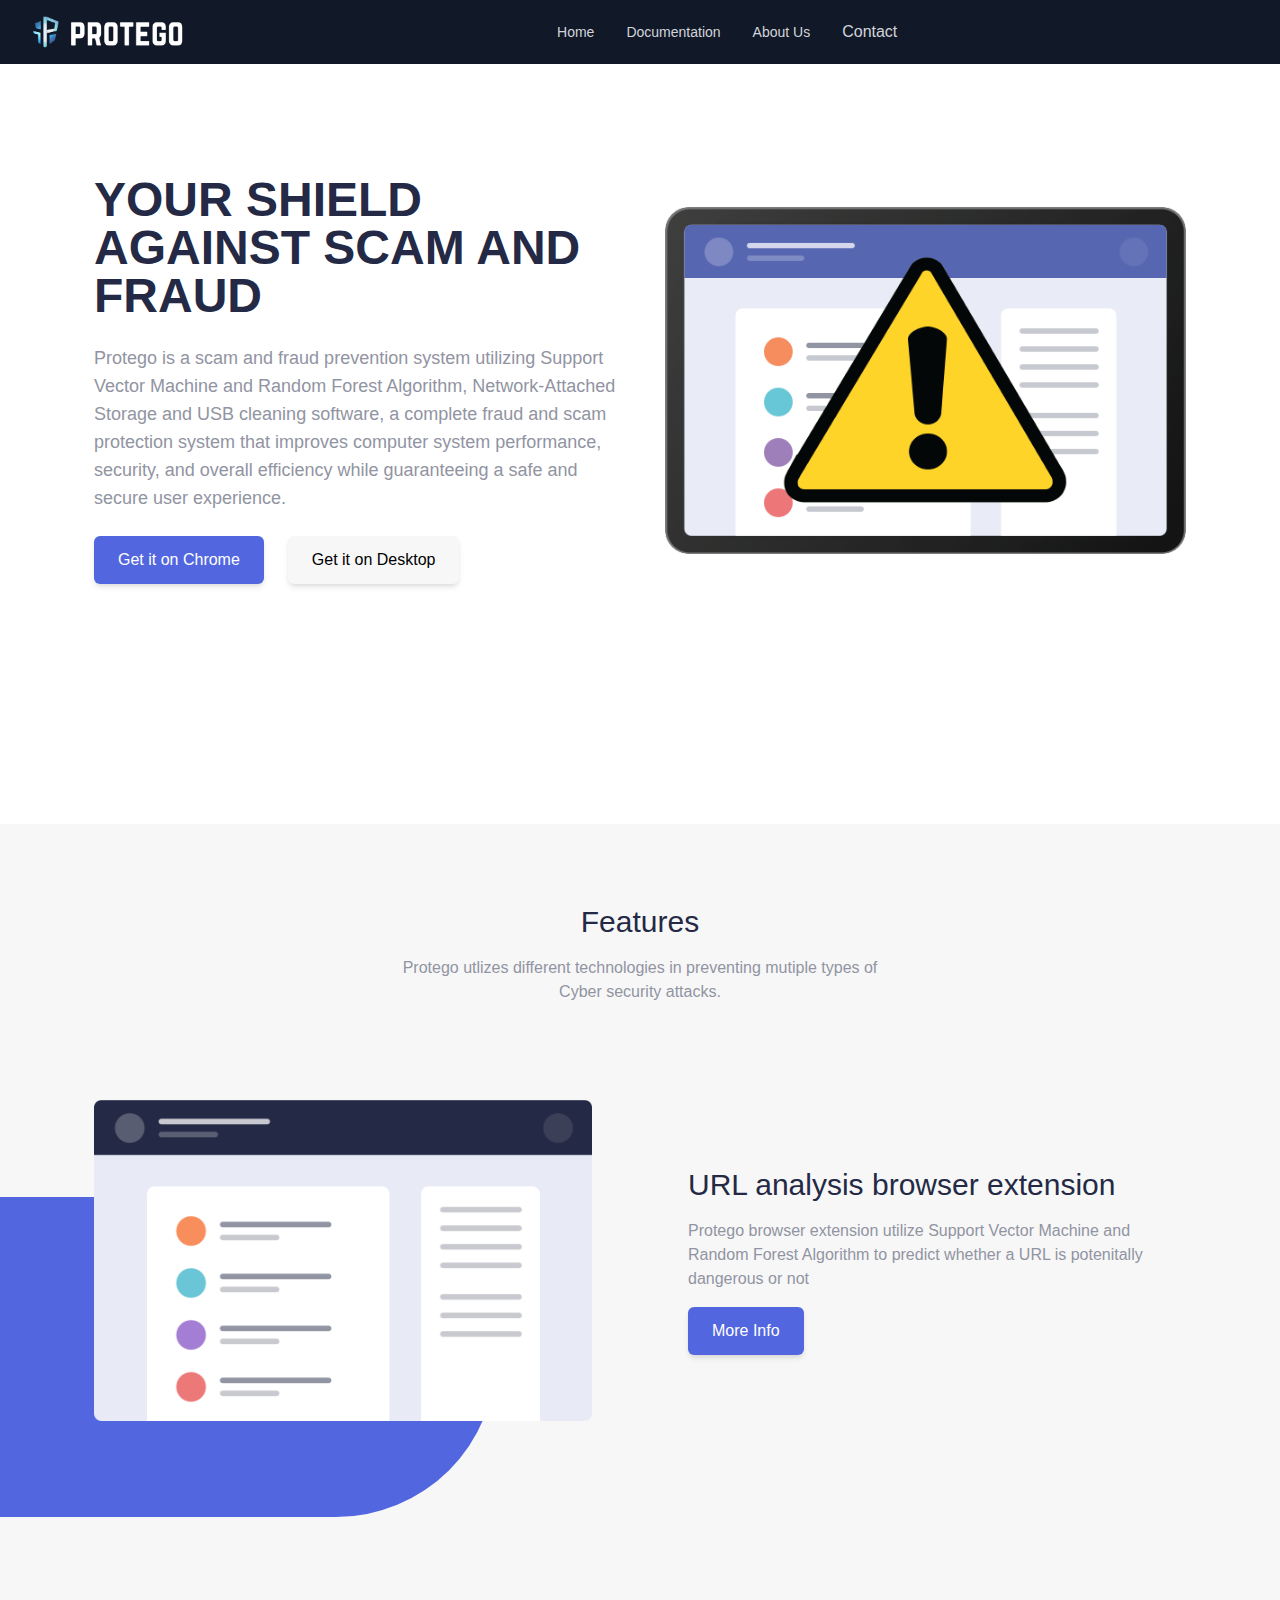
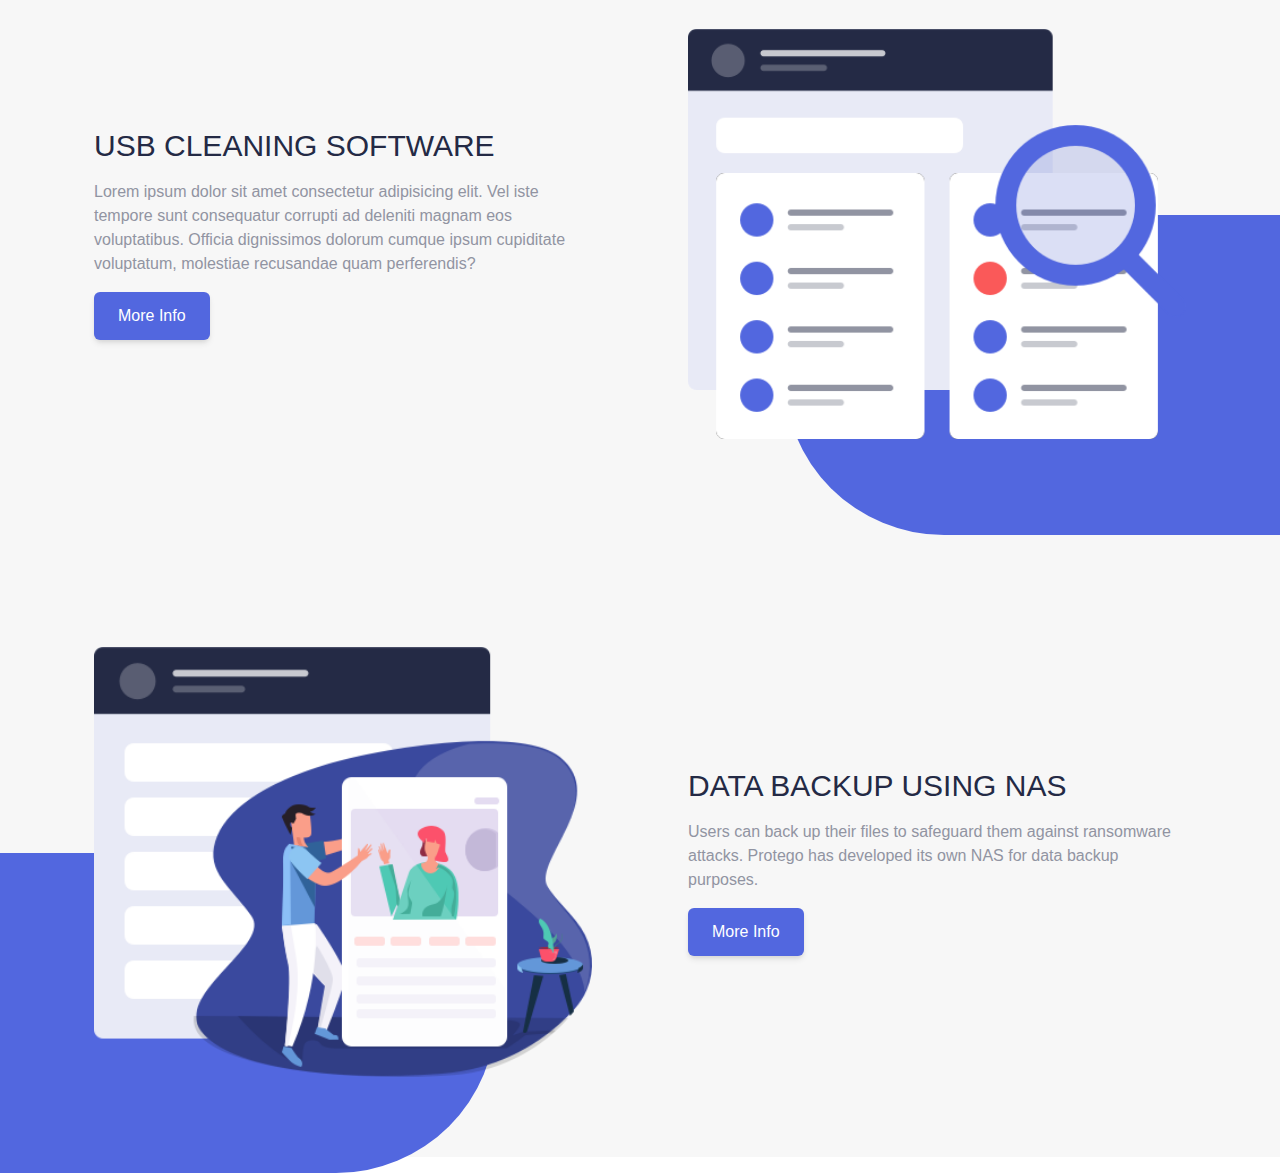
==== index.html @ 66a5a578 "Rename page.html to index.html" ====
<!DOCTYPE html>
<html lang="en">

<head>
    <meta charset="UTF-8" />
    <meta http-equiv="X-UA-Compatible" content="IE=edge" />
    <meta name="viewport" content="width=device-width, initial-scale=1.0" />
    <title>Protego: Your shield against scam and fraud</title>
    <link rel="stylesheet" href="style.css">

</head>

<body class="font-Poppins bg-[#0F172A] overflow-x-hidden">
    <Header class="bg-gray-900 p-3">
        <div class="flex justify-between items-center">
            <div class="flex-shrink-0">
                <img class="h-8 ml-4" src="./imgs/logo-protego.png" alt="Logo">
            </div>

            <div class="block lg:hidden">
                <button id="menu-toggle" class="text-gray-300 focus:outline-none">
                    <svg class="h-6 w-6 fill-current" viewBox="0 0 24 24">
                        <path v-if="!isOpen" fill-rule="evenodd" clip-rule="evenodd"
                            d="M3 6h18v2H3V6zm0 5h18v2H3v-2zm0 5h18v2H3v-2z" />
                        <path v-else fill-rule="evenodd" clip-rule="evenodd"
                            d="M3 4.5h18v2H3v-2zm0 7h18v2H3v-2zm0 7h18v2H3v-2z" />
                    </svg>
                </button>
            </div>

            <div class="lg:flex lg:flex-grow lg:justify-center lg:items-center hidden">
                <a href="./page.html" class="text-gray-300 hover:bg-gray-700 px-4 py-2 rounded-md text-sm font-medium">Home</a>
                <a href="#"
                    class="text-gray-300 hover:bg-gray-700 px-4 py-2 rounded-md text-sm font-medium">Documentation</a>
                <a href="./about.html" class="text-gray-300 hover:bg-gray-700 px-4 py-2 rounded-md text-sm font-medium">About
                    Us</a>
                <a href="./contact.html"
                    class="text-gray-300 hover:bg-gray-700 block px-4 py-2 rounded-md text-base font-medium">Contact</a>
            </div>
        </div>
        <div class="hidden lg:hidden" id="mobile-menu">
            <div class="px-2 pt-2 pb-3 space-y-1">
                <a href="./page.html"
                    class="text-gray-300 hover:bg-gray-700 block px-3 py-2 rounded-md text-base font-medium">Home</a>
                <a href="#"
                    class="text-gray-300 hover:bg-gray-700 block px-3 py-2 rounded-md text-base font-medium">Documentation</a>
                <a href="./about.html"
                    class="text-gray-300 hover:bg-gray-700 block px-3 py-2 rounded-md text-base font-medium">About
                    Us</a>
                <a href="./contact.html"
                    class="text-gray-300 hover:bg-gray-700 block px-3 py-2 rounded-md text-base font-medium">Contact</a>
            </div>
        </div>
    </Header>

   
    <section class="relative">
        <div class="container flex flex-col-reverse lg:flex-row items-center gap-12 mt-14 lg:mt-28">

            <div class="flex flex-1 flex-col items-center lg:items-start">
                <h2
                    class="text-bookmark-blue text-3xl md:text-4 lg:text-5xl text-center lg:text-left mb-6 uppercase font-Poppins font-bold">
                    Your shield against scam and fraud
                </h2>
                <p class="text-bookmark-grey text-lg text-center lg:text-left mb-6 ">
                    Protego is a scam and fraud prevention system utilizing Support Vector Machine and Random Forest
                    Algorithm, Network-Attached Storage and USB cleaning software, a complete fraud and scam protection
                    system that improves computer system performance, security, and overall efficiency while
                    guaranteeing a safe and secure user experience.
                </p>
                <div class="flex justify-center flex-wrap gap-6">
                    <a href="Protego-webextension.zip" download class="btn btn-purple hover:bg-bookmark-white hover:text-black">
                        Get it on Chrome
                    </a>
                    
                    <button type="button" class="btn btn-white hover:bg-bookmark-purple hover:text-white">
                        Get it on Desktop
                    </button>
                </div>
            </div>
            <div class="flex justify-center flex-1 mb-10 md:mb-16 lg:mb-0 z-10">
                <img class="w-5/6 h-5/6 sm:w-3/4 sm:h-3/4 md:w-full md:h-full" src="./imgs/hero-bg.png" alt="" />
            </div>
        </div>

    </section>

    <section class="bg-bookmark-white py-20 mt-20 lg:mt-60">
        <div class="sm:w-3/4 lg:w-5/12 mx-auto px-2">
            <h1 class="text-3xl text-center text-bookmark-blue">Features</h1>
            <p class="text-center text-bookmark-grey mt-4">
                Protego utlizes different technologies in preventing mutiple types of Cyber security attacks.
            </p>
        </div>
        <div class="relative mt-20 lg:mt-24">
            <div class="container flex flex-col lg:flex-row items-center justify-center gap-x-24">
                <div class="flex flex-1 justify-center z-10 mb-10 lg:mb-0">
                    <img class="w-5/6 h-5/6 sm:w-3/4 sm:h-3/4 md:w-full md:h-full"
                        src="./imgs/illustration-features-tab-1.png" alt="" />
                </div>
                <div class="flex flex-1 flex-col items-cen uppercaseter lg:items-start">
                    <h1 class="text-3xl text-bookmark-blue">URL analysis browser extension</h1>
                    <p class="text-bookmark-grey my-4 text-center lg:text-left sm:w-3/4 lg:w-full">
                        Protego browser extension utilize Support Vector Machine and Random Forest Algorithm to predict
                        whether a URL is potenitally dangerous or not
                    </p>
                    <button type="button" class="btn btn-purple hover:bg-bookmark-white hover:text-black">More
                        Info</button>
                </div>
            </div>
            <div class="
            hidden
            lg:block
            overflow-hidden
            bg-bookmark-purple
            rounded-r-full
            absolute
            h-80
            w-2/4
            -bottom-24
            -left-36
          "></div>
        </div>
        <div class="relative mt-20 lg:mt-52">
            <div class="container flex flex-col lg:flex-row-reverse items-center justify-center gap-x-24">
                <div class="flex flex-1 justify-center z-10 mb-10 lg:mb-0">
                    <img class="w-5/6 h-5/6 sm:w-3/4 sm:h-3/4 md:w-full md:h-full"
                        src="./imgs/illustration-features-tab-2.png" alt="" />
                </div>
                <div class="flex flex-1 flex-col items-center lg:items-start">
                    <h1 class="text-3xl text-bookmark-blue uppercase">USB cleaning software</h1>
                    <p class="text-bookmark-grey my-4 text-center lg:text-left sm:w-3/4 lg:w-full">
                        Lorem ipsum dolor sit amet consectetur adipisicing elit. Vel iste tempore sunt consequatur
                        corrupti ad deleniti magnam eos voluptatibus. Officia dignissimos dolorum cumque ipsum
                        cupiditate voluptatum, molestiae recusandae quam perferendis?
                    </p>
                    <button type="button" class="btn btn-purple hover:bg-bookmark-white hover:text-black">More
                        Info</button>
                </div>
            </div>
            <div class="
            hidden
            lg:block
            overflow-hidden
            bg-bookmark-purple
            rounded-l-full
            absolute
            h-80
            w-2/4
            -bottom-24
            -right-36
          "></div>
        </div>
        
        <div class="relative mt-20 lg:mt-52">
            <div class="container flex flex-col lg:flex-row items-center justify-center gap-x-24">
                <div class="flex flex-1 justify-center z-10 mb-10 lg:mb-0">
                    <img class="w-5/6 h-5/6 sm:w-3/4 sm:h-3/4 md:w-full md:h-full"
                        src="./imgs/illustration-features-tab-3.png" alt="" />
                </div>

                <div class="flex flex-1 flex-col items-center lg:items-start">
                    <h1 class="text-3xl text-bookmark-blue uppercase">data backup using NAS</h1>
                    <p class="text-bookmark-grey my-4 text-center lg:text-left sm:w-3/4 lg:w-full">
                        Users can back up their files to safeguard them against ransomware attacks. Protego has developed its own NAS for data backup purposes.
                    </p>
                    <button type="button" class="btn btn-purple hover:bg-bookmark-white hover:text-black">More
                        Info</button>
                </div>
            </div>
            <div class="
            hidden
            lg:block
            overflow-hidden
            bg-bookmark-purple
            rounded-r-full
            absolute
            h-80
            w-2/4
            -bottom-24
            -left-36
          "></div>
        </div>
    </section>

    <script>
        document.getElementById('menu-toggle').addEventListener('click', function () {
            document.getElementById('mobile-menu').classList.toggle('hidden');
        });
    </script>
</body>

</html>
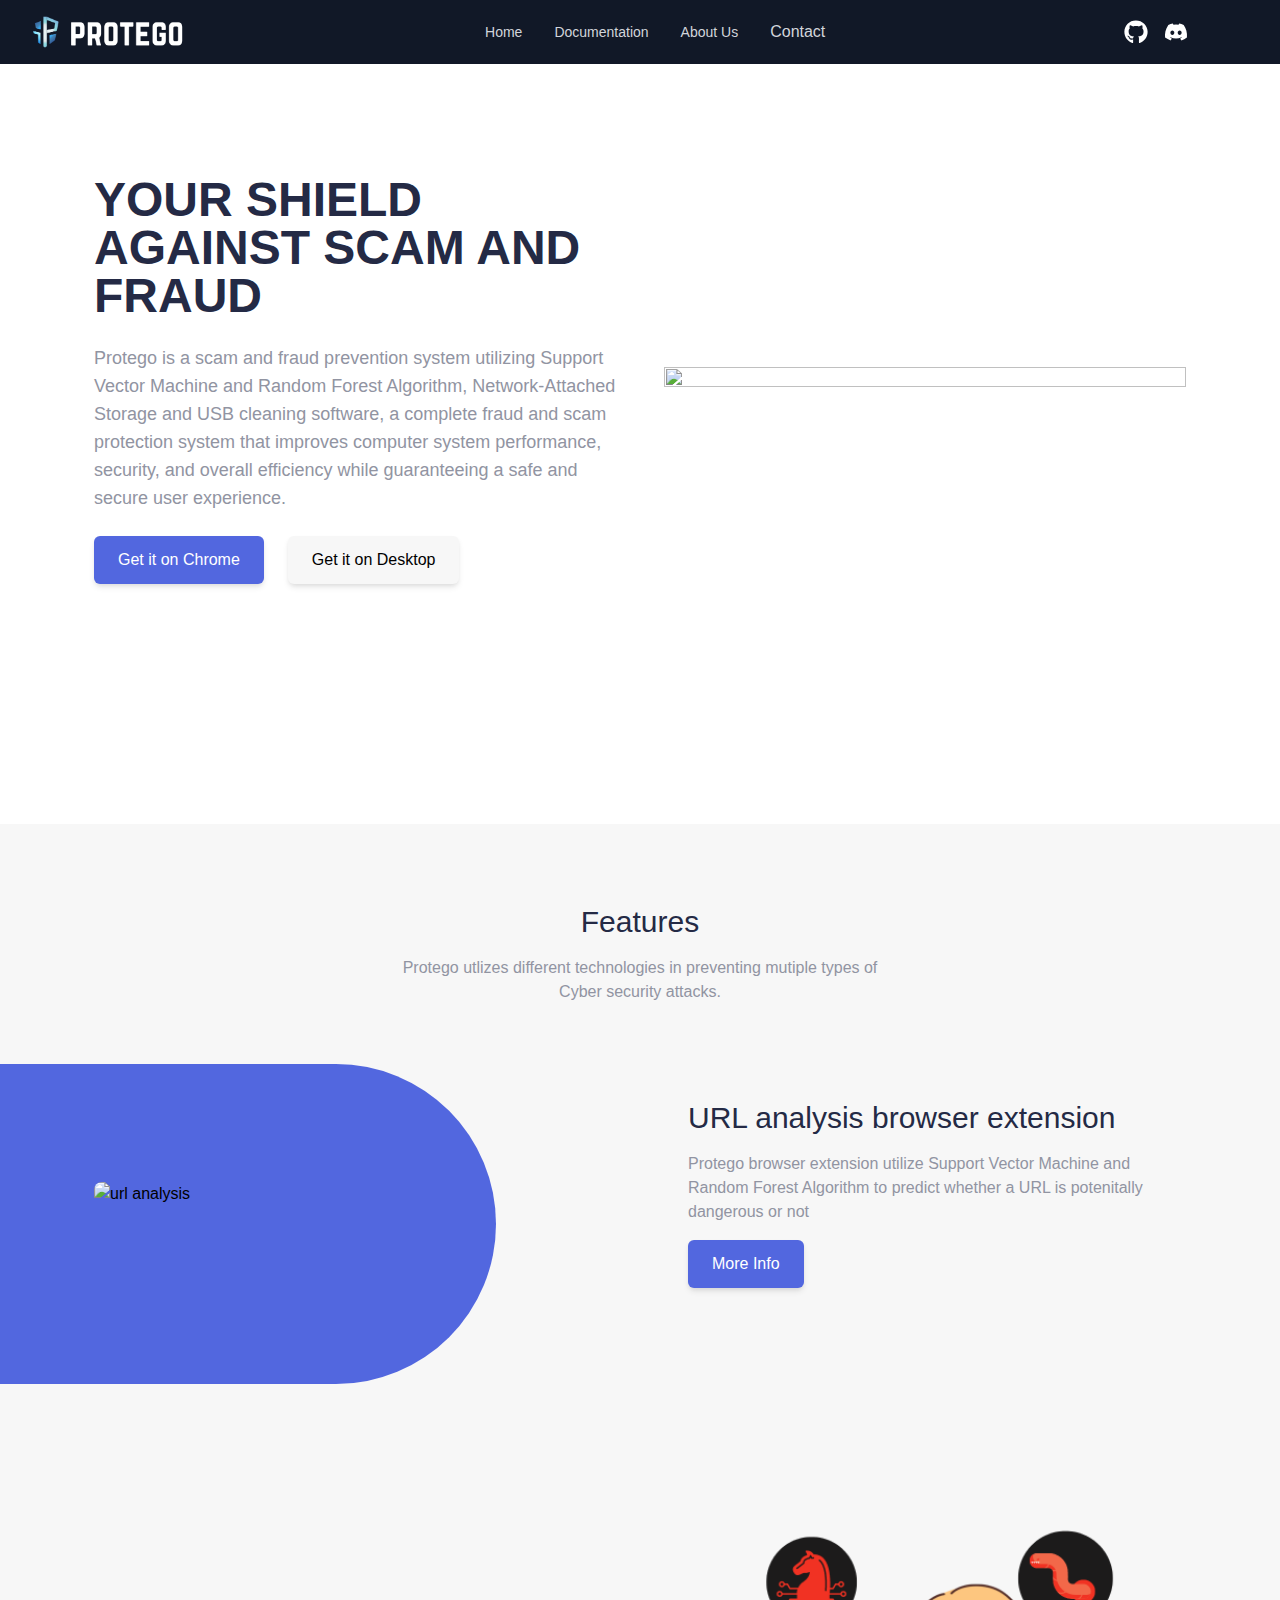
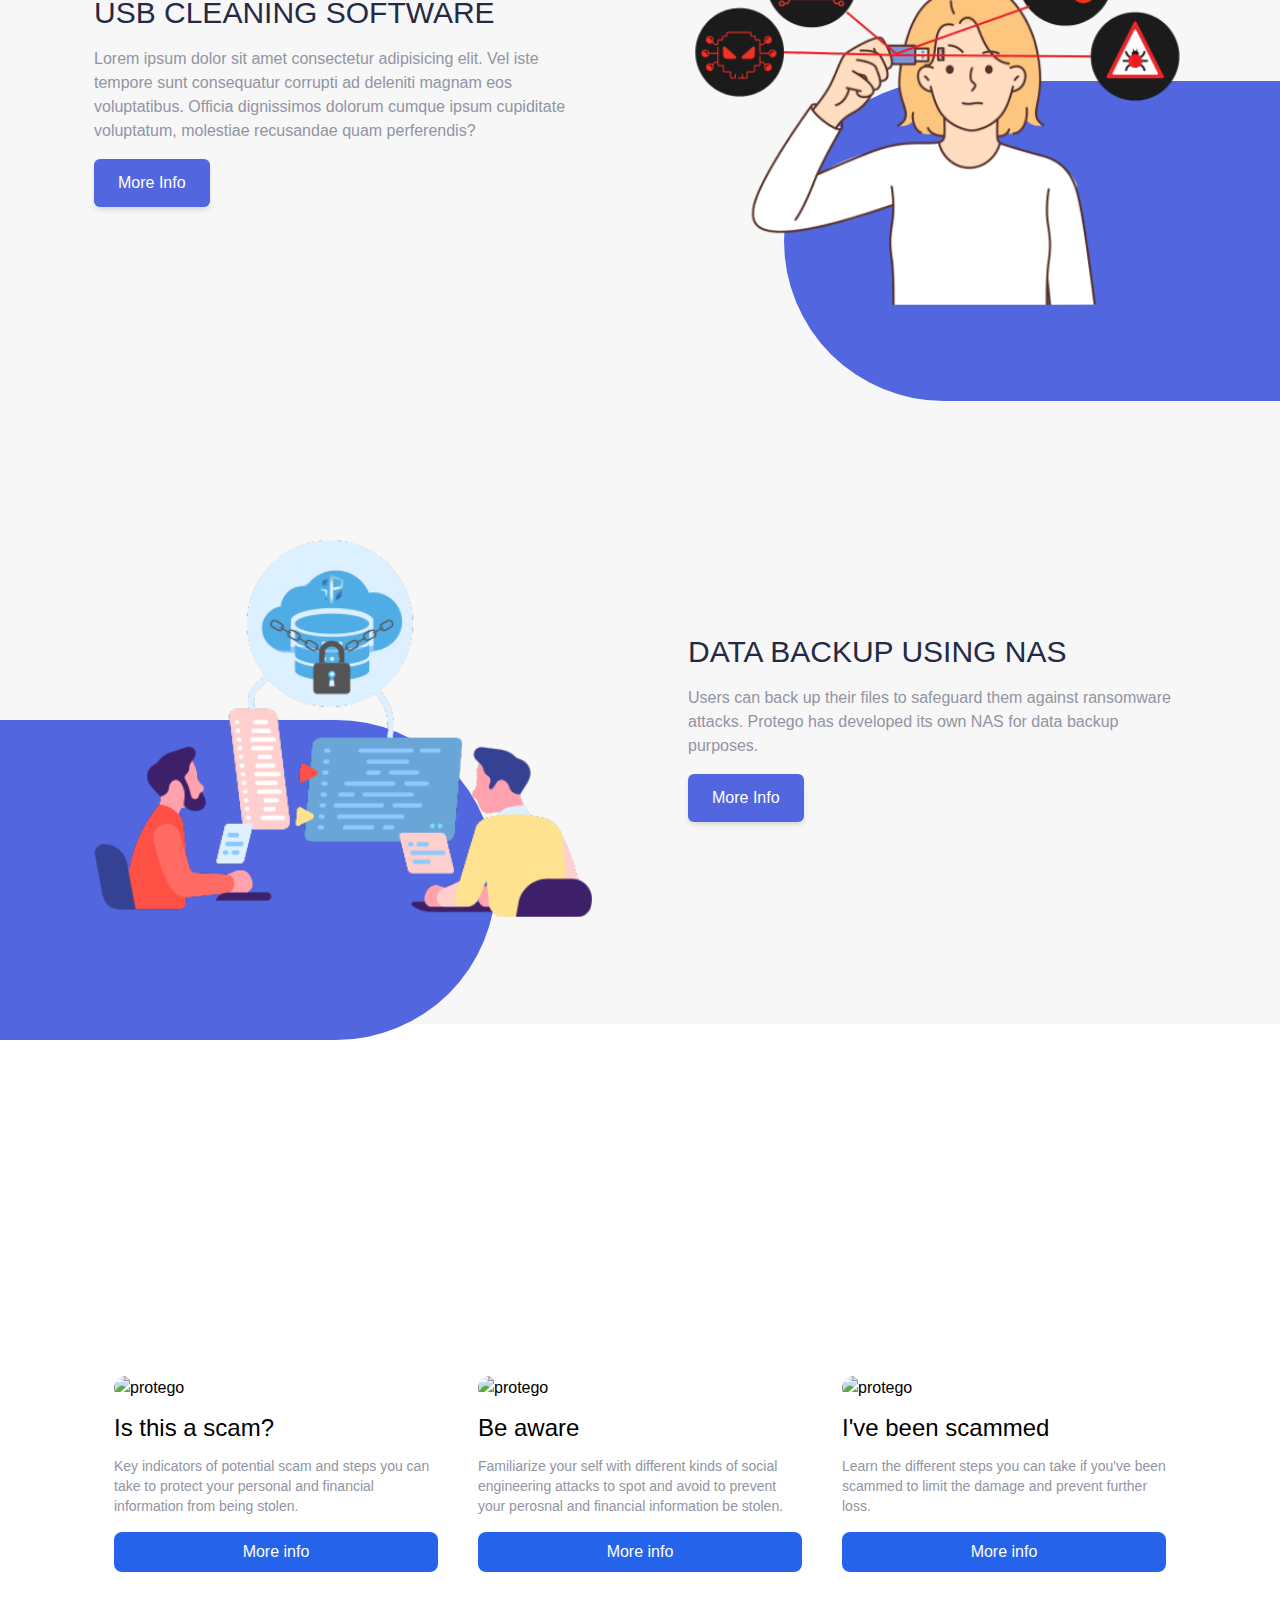
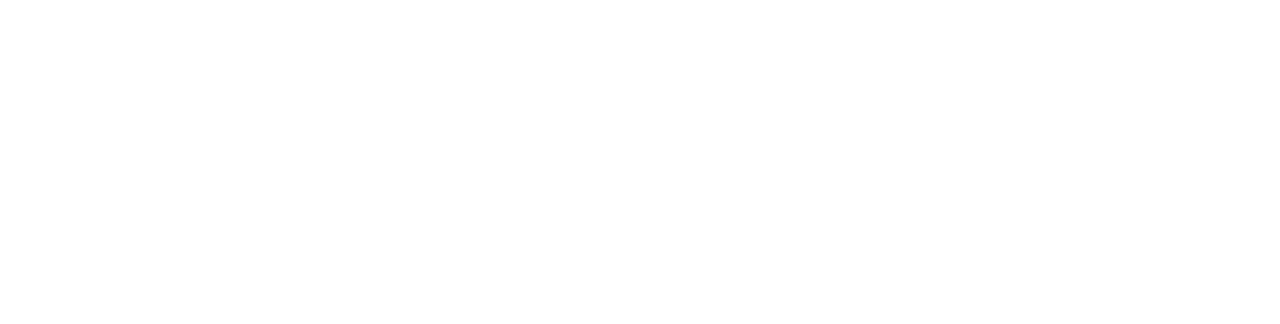
==== commit 350fa087: "updated some images" ====
--- a/index.html
+++ b/index.html
@@ -1,193 +1,237 @@
-<!DOCTYPE html>
-<html lang="en">
-
-<head>
-    <meta charset="UTF-8" />
-    <meta http-equiv="X-UA-Compatible" content="IE=edge" />
-    <meta name="viewport" content="width=device-width, initial-scale=1.0" />
-    <title>Protego: Your shield against scam and fraud</title>
-    <link rel="stylesheet" href="style.css">
-
-</head>
-
-<body class="font-Poppins bg-[#0F172A] overflow-x-hidden">
-    <Header class="bg-gray-900 p-3">
-        <div class="flex justify-between items-center">
-            <div class="flex-shrink-0">
-                <img class="h-8 ml-4" src="./imgs/logo-protego.png" alt="Logo">
-            </div>
-
-            <div class="block lg:hidden">
-                <button id="menu-toggle" class="text-gray-300 focus:outline-none">
-                    <svg class="h-6 w-6 fill-current" viewBox="0 0 24 24">
-                        <path v-if="!isOpen" fill-rule="evenodd" clip-rule="evenodd"
-                            d="M3 6h18v2H3V6zm0 5h18v2H3v-2zm0 5h18v2H3v-2z" />
-                        <path v-else fill-rule="evenodd" clip-rule="evenodd"
-                            d="M3 4.5h18v2H3v-2zm0 7h18v2H3v-2zm0 7h18v2H3v-2z" />
-                    </svg>
-                </button>
-            </div>
-
-            <div class="lg:flex lg:flex-grow lg:justify-center lg:items-center hidden">
-                <a href="./page.html" class="text-gray-300 hover:bg-gray-700 px-4 py-2 rounded-md text-sm font-medium">Home</a>
-                <a href="#"
-                    class="text-gray-300 hover:bg-gray-700 px-4 py-2 rounded-md text-sm font-medium">Documentation</a>
-                <a href="./about.html" class="text-gray-300 hover:bg-gray-700 px-4 py-2 rounded-md text-sm font-medium">About
-                    Us</a>
-                <a href="./contact.html"
-                    class="text-gray-300 hover:bg-gray-700 block px-4 py-2 rounded-md text-base font-medium">Contact</a>
-            </div>
-        </div>
-        <div class="hidden lg:hidden" id="mobile-menu">
-            <div class="px-2 pt-2 pb-3 space-y-1">
-                <a href="./page.html"
-                    class="text-gray-300 hover:bg-gray-700 block px-3 py-2 rounded-md text-base font-medium">Home</a>
-                <a href="#"
-                    class="text-gray-300 hover:bg-gray-700 block px-3 py-2 rounded-md text-base font-medium">Documentation</a>
-                <a href="./about.html"
-                    class="text-gray-300 hover:bg-gray-700 block px-3 py-2 rounded-md text-base font-medium">About
-                    Us</a>
-                <a href="./contact.html"
-                    class="text-gray-300 hover:bg-gray-700 block px-3 py-2 rounded-md text-base font-medium">Contact</a>
-            </div>
-        </div>
-    </Header>
-
-   
-    <section class="relative">
-        <div class="container flex flex-col-reverse lg:flex-row items-center gap-12 mt-14 lg:mt-28">
-
-            <div class="flex flex-1 flex-col items-center lg:items-start">
-                <h2
-                    class="text-bookmark-blue text-3xl md:text-4 lg:text-5xl text-center lg:text-left mb-6 uppercase font-Poppins font-bold">
-                    Your shield against scam and fraud
-                </h2>
-                <p class="text-bookmark-grey text-lg text-center lg:text-left mb-6 ">
-                    Protego is a scam and fraud prevention system utilizing Support Vector Machine and Random Forest
-                    Algorithm, Network-Attached Storage and USB cleaning software, a complete fraud and scam protection
-                    system that improves computer system performance, security, and overall efficiency while
-                    guaranteeing a safe and secure user experience.
-                </p>
-                <div class="flex justify-center flex-wrap gap-6">
-                    <a href="Protego-webextension.zip" download class="btn btn-purple hover:bg-bookmark-white hover:text-black">
-                        Get it on Chrome
-                    </a>
-                    
-                    <button type="button" class="btn btn-white hover:bg-bookmark-purple hover:text-white">
-                        Get it on Desktop
-                    </button>
-                </div>
-            </div>
-            <div class="flex justify-center flex-1 mb-10 md:mb-16 lg:mb-0 z-10">
-                <img class="w-5/6 h-5/6 sm:w-3/4 sm:h-3/4 md:w-full md:h-full" src="./imgs/hero-bg.png" alt="" />
-            </div>
-        </div>
-
-    </section>
-
-    <section class="bg-bookmark-white py-20 mt-20 lg:mt-60">
-        <div class="sm:w-3/4 lg:w-5/12 mx-auto px-2">
-            <h1 class="text-3xl text-center text-bookmark-blue">Features</h1>
-            <p class="text-center text-bookmark-grey mt-4">
-                Protego utlizes different technologies in preventing mutiple types of Cyber security attacks.
-            </p>
-        </div>
-        <div class="relative mt-20 lg:mt-24">
-            <div class="container flex flex-col lg:flex-row items-center justify-center gap-x-24">
-                <div class="flex flex-1 justify-center z-10 mb-10 lg:mb-0">
-                    <img class="w-5/6 h-5/6 sm:w-3/4 sm:h-3/4 md:w-full md:h-full"
-                        src="./imgs/illustration-features-tab-1.png" alt="" />
-                </div>
-                <div class="flex flex-1 flex-col items-cen uppercaseter lg:items-start">
-                    <h1 class="text-3xl text-bookmark-blue">URL analysis browser extension</h1>
-                    <p class="text-bookmark-grey my-4 text-center lg:text-left sm:w-3/4 lg:w-full">
-                        Protego browser extension utilize Support Vector Machine and Random Forest Algorithm to predict
-                        whether a URL is potenitally dangerous or not
-                    </p>
-                    <button type="button" class="btn btn-purple hover:bg-bookmark-white hover:text-black">More
-                        Info</button>
-                </div>
-            </div>
-            <div class="
-            hidden
-            lg:block
-            overflow-hidden
-            bg-bookmark-purple
-            rounded-r-full
-            absolute
-            h-80
-            w-2/4
-            -bottom-24
-            -left-36
-          "></div>
-        </div>
-        <div class="relative mt-20 lg:mt-52">
-            <div class="container flex flex-col lg:flex-row-reverse items-center justify-center gap-x-24">
-                <div class="flex flex-1 justify-center z-10 mb-10 lg:mb-0">
-                    <img class="w-5/6 h-5/6 sm:w-3/4 sm:h-3/4 md:w-full md:h-full"
-                        src="./imgs/illustration-features-tab-2.png" alt="" />
-                </div>
-                <div class="flex flex-1 flex-col items-center lg:items-start">
-                    <h1 class="text-3xl text-bookmark-blue uppercase">USB cleaning software</h1>
-                    <p class="text-bookmark-grey my-4 text-center lg:text-left sm:w-3/4 lg:w-full">
-                        Lorem ipsum dolor sit amet consectetur adipisicing elit. Vel iste tempore sunt consequatur
-                        corrupti ad deleniti magnam eos voluptatibus. Officia dignissimos dolorum cumque ipsum
-                        cupiditate voluptatum, molestiae recusandae quam perferendis?
-                    </p>
-                    <button type="button" class="btn btn-purple hover:bg-bookmark-white hover:text-black">More
-                        Info</button>
-                </div>
-            </div>
-            <div class="
-            hidden
-            lg:block
-            overflow-hidden
-            bg-bookmark-purple
-            rounded-l-full
-            absolute
-            h-80
-            w-2/4
-            -bottom-24
-            -right-36
-          "></div>
-        </div>
-        
-        <div class="relative mt-20 lg:mt-52">
-            <div class="container flex flex-col lg:flex-row items-center justify-center gap-x-24">
-                <div class="flex flex-1 justify-center z-10 mb-10 lg:mb-0">
-                    <img class="w-5/6 h-5/6 sm:w-3/4 sm:h-3/4 md:w-full md:h-full"
-                        src="./imgs/illustration-features-tab-3.png" alt="" />
-                </div>
-
-                <div class="flex flex-1 flex-col items-center lg:items-start">
-                    <h1 class="text-3xl text-bookmark-blue uppercase">data backup using NAS</h1>
-                    <p class="text-bookmark-grey my-4 text-center lg:text-left sm:w-3/4 lg:w-full">
-                        Users can back up their files to safeguard them against ransomware attacks. Protego has developed its own NAS for data backup purposes.
-                    </p>
-                    <button type="button" class="btn btn-purple hover:bg-bookmark-white hover:text-black">More
-                        Info</button>
-                </div>
-            </div>
-            <div class="
-            hidden
-            lg:block
-            overflow-hidden
-            bg-bookmark-purple
-            rounded-r-full
-            absolute
-            h-80
-            w-2/4
-            -bottom-24
-            -left-36
-          "></div>
-        </div>
-    </section>
-
-    <script>
-        document.getElementById('menu-toggle').addEventListener('click', function () {
-            document.getElementById('mobile-menu').classList.toggle('hidden');
-        });
-    </script>
-</body>
-
-</html>
+<!-- TODO -->
+<!-- Change images for features-->
+<!-- Desktop application  download-->
+<!-- access the NAS through the website-->
+<!-- Gumawa ng articles or  parang blogs para sa CARDS -->
+<!-- Add more pics sa about us -->
+<!-- Github, disc etc .. Not working pa -->
+<!-- Footer -->
+
+
+<!DOCTYPE html>
+<html lang="en">
+
+<head>
+    <meta charset="UTF-8" />
+    <meta http-equiv="X-UA-Compatible" content="IE=edge" />
+    <meta name="viewport" content="width=device-width, initial-scale=1.0" />
+    <title>Protego: Your shield against scam and fraud</title>
+    <link rel="stylesheet" href="style.css">
+    <script src="https://kit.fontawesome.com/8a00bfda28.js" crossorigin="anonymous"></script>
+    
+
+</head>
+
+<body class="font-Poppins bg-[#0F172A] overflow-x-hidden">
+    <Header class="bg-gray-900 p-3">
+        <div class="flex justify-between items-center">
+            <div class="flex-shrink-0">
+                <img class="h-8 ml-4" src="./imgs/logo-protego.png" alt="Logo">
+            </div>
+    
+            <div class="block lg:hidden" id="bars">
+                <button id="menu-toggle" class="text-gray-300 focus:outline-none">
+                        <svg xmlns="http://www.w3.org/2000/svg" class="h-6 w-6 fill-current" viewBox="0 0 448 512"><path d="M0 96C0 78.3 14.3 64 32 64H416c17.7 0 32 14.3 32 32s-14.3 32-32 32H32C14.3 128 0 113.7 0 96zM0 256c0-17.7 14.3-32 32-32H416c17.7 0 32 14.3 32 32s-14.3 32-32 32H32c-17.7 0-32-14.3-32-32zM448 416c0 17.7-14.3 32-32 32H32c-17.7 0-32-14.3-32-32s14.3-32 32-32H416c17.7 0 32 14.3 32 32z"/></svg>
+                </button>
+            </div>
+    
+            
+            <div class="lg:flex lg:justify-center lg:items-center hidden flex-grow">
+                <a href="./index.html" class="text-gray-300 hover:bg-gray-700 px-4 py-2 rounded-md text-sm font-medium">Home</a>
+                <a href="#" class="text-gray-300 hover:bg-gray-700 px-4 py-2 rounded-md text-sm font-medium">Documentation</a>
+                <a href="./about.html" class="text-gray-300 hover:bg-gray-700 px-4 py-2 rounded-md text-sm font-medium">About Us</a>
+                <a href="./contact.html" class="text-gray-300 hover:bg-gray-700 block px-4 py-2 rounded-md text-base font-medium">Contact</a>
+            </div>
+    
+           
+            <div class=" ml-auto flex items-center mr-20"> 
+                <svg xmlns="http://www.w3.org/2000/svg" class="w-6 h-6 mr-4  " fill="white" viewBox="0 0 496 512"><path d="M165.9 397.4c0 2-2.3 3.6-5.2 3.6-3.3 .3-5.6-1.3-5.6-3.6 0-2 2.3-3.6 5.2-3.6 3-.3 5.6 1.3 5.6 3.6zm-31.1-4.5c-.7 2 1.3 4.3 4.3 4.9 2.6 1 5.6 0 6.2-2s-1.3-4.3-4.3-5.2c-2.6-.7-5.5 .3-6.2 2.3zm44.2-1.7c-2.9 .7-4.9 2.6-4.6 4.9 .3 2 2.9 3.3 5.9 2.6 2.9-.7 4.9-2.6 4.6-4.6-.3-1.9-3-3.2-5.9-2.9zM244.8 8C106.1 8 0 113.3 0 252c0 110.9 69.8 205.8 169.5 239.2 12.8 2.3 17.3-5.6 17.3-12.1 0-6.2-.3-40.4-.3-61.4 0 0-70 15-84.7-29.8 0 0-11.4-29.1-27.8-36.6 0 0-22.9-15.7 1.6-15.4 0 0 24.9 2 38.6 25.8 21.9 38.6 58.6 27.5 72.9 20.9 2.3-16 8.8-27.1 16-33.7-55.9-6.2-112.3-14.3-112.3-110.5 0-27.5 7.6-41.3 23.6-58.9-2.6-6.5-11.1-33.3 2.6-67.9 20.9-6.5 69 27 69 27 20-5.6 41.5-8.5 62.8-8.5s42.8 2.9 62.8 8.5c0 0 48.1-33.6 69-27 13.7 34.7 5.2 61.4 2.6 67.9 16 17.7 25.8 31.5 25.8 58.9 0 96.5-58.9 104.2-114.8 110.5 9.2 7.9 17 22.9 17 46.4 0 33.7-.3 75.4-.3 83.6 0 6.5 4.6 14.4 17.3 12.1C428.2 457.8 496 362.9 496 252 496 113.3 383.5 8 244.8 8zM97.2 352.9c-1.3 1-1 3.3 .7 5.2 1.6 1.6 3.9 2.3 5.2 1 1.3-1 1-3.3-.7-5.2-1.6-1.6-3.9-2.3-5.2-1zm-10.8-8.1c-.7 1.3 .3 2.9 2.3 3.9 1.6 1 3.6 .7 4.3-.7 .7-1.3-.3-2.9-2.3-3.9-2-.6-3.6-.3-4.3 .7zm32.4 35.6c-1.6 1.3-1 4.3 1.3 6.2 2.3 2.3 5.2 2.6 6.5 1 1.3-1.3 .7-4.3-1.3-6.2-2.2-2.3-5.2-2.6-6.5-1zm-11.4-14.7c-1.6 1-1.6 3.6 0 5.9 1.6 2.3 4.3 3.3 5.6 2.3 1.6-1.3 1.6-3.9 0-6.2-1.4-2.3-4-3.3-5.6-2z"/></svg> 
+                <svg xmlns="http://www.w3.org/2000/svg" class="w-6 h-6" fill="white" viewBox="0 0 640 512"><path d="M524.5 69.8a1.5 1.5 0 0 0 -.8-.7A485.1 485.1 0 0 0 404.1 32a1.8 1.8 0 0 0 -1.9 .9 337.5 337.5 0 0 0 -14.9 30.6 447.8 447.8 0 0 0 -134.4 0 309.5 309.5 0 0 0 -15.1-30.6 1.9 1.9 0 0 0 -1.9-.9A483.7 483.7 0 0 0 116.1 69.1a1.7 1.7 0 0 0 -.8 .7C39.1 183.7 18.2 294.7 28.4 404.4a2 2 0 0 0 .8 1.4A487.7 487.7 0 0 0 176 479.9a1.9 1.9 0 0 0 2.1-.7A348.2 348.2 0 0 0 208.1 430.4a1.9 1.9 0 0 0 -1-2.6 321.2 321.2 0 0 1 -45.9-21.9 1.9 1.9 0 0 1 -.2-3.1c3.1-2.3 6.2-4.7 9.1-7.1a1.8 1.8 0 0 1 1.9-.3c96.2 43.9 200.4 43.9 295.5 0a1.8 1.8 0 0 1 1.9 .2c2.9 2.4 6 4.9 9.1 7.2a1.9 1.9 0 0 1 -.2 3.1 301.4 301.4 0 0 1 -45.9 21.8 1.9 1.9 0 0 0 -1 2.6 391.1 391.1 0 0 0 30 48.8 1.9 1.9 0 0 0 2.1 .7A486 486 0 0 0 610.7 405.7a1.9 1.9 0 0 0 .8-1.4C623.7 277.6 590.9 167.5 524.5 69.8zM222.5 337.6c-29 0-52.8-26.6-52.8-59.2S193.1 219.1 222.5 219.1c29.7 0 53.3 26.8 52.8 59.2C275.3 311 251.9 337.6 222.5 337.6zm195.4 0c-29 0-52.8-26.6-52.8-59.2S388.4 219.1 417.9 219.1c29.7 0 53.3 26.8 52.8 59.2C470.7 311 447.5 337.6 417.9 337.6z"/></svg> 
+            </div>  
+        </div>
+        
+        
+        <div class="hidden lg:hidden" id="mobile-menu">
+            <div class="px-2 pt-2 pb-3 space-y-1">
+                <a href="./index.html" class="text-gray-300 hover:bg-gray-700 block px-3 py-2 rounded-md text-base font-medium">Home</a>
+                <a href="#" class="text-gray-300 hover:bg-gray-700 block px-3 py-2 rounded-md text-base font-medium">Documentation</a>
+                <a href="./about.html" class="text-gray-300 hover:bg-gray-700 block px-3 py-2 rounded-md text-base font-medium">About Us</a>
+                <a href="./contact.html" class="text-gray-300 hover:bg-gray-700 block px-3 py-2 rounded-md text-base font-medium">Contact</a>
+            </div>
+        </div>
+    </Header>
+    
+
+   
+    <section class="relative">
+        <div class="container flex flex-col-reverse lg:flex-row items-center gap-12 mt-14 lg:mt-28">
+
+            <div class="flex flex-1 flex-col items-center lg:items-start">
+                <h2
+                    class="text-bookmark-blue text-3xl md:text-4 lg:text-5xl text-center lg:text-left mb-6 uppercase font-Poppins font-bold">
+                    Your shield against scam and fraud
+                </h2>
+                <p class="text-bookmark-grey text-lg text-center lg:text-left mb-6 ">
+                    Protego is a scam and fraud prevention system utilizing Support Vector Machine and Random Forest
+                    Algorithm, Network-Attached Storage and USB cleaning software, a complete fraud and scam protection
+                    system that improves computer system performance, security, and overall efficiency while
+                    guaranteeing a safe and secure user experience.
+                </p>
+                <div class="flex justify-center flex-wrap gap-6">
+                    <a href="Protego-web-extension.zip" download class="btn btn-purple hover:bg-bookmark-white hover:text-black">
+                        Get it on Chrome
+                    </a>
+                    
+                    <button type="button" class="btn btn-white hover:bg-bookmark-purple hover:text-white">
+                        Get it on Desktop
+                    </button>
+                </div>
+            </div>
+            <div class="flex justify-center flex-1 mb-10 md:mb-16 lg:mb-0 z-10">
+                <img class="w-17/20 h-17/20 sm:w-3/4 sm:h-3/4 md:w-full md:h-full" src="imgs\protego-card1.png" alt="" />
+            </div>
+        </div>
+
+    </section>
+
+    <section class="bg-bookmark-white py-20 mt-20 lg:mt-60">
+        <div class="sm:w-3/4 lg:w-5/12 mx-auto px-2">
+            <h1 class="text-3xl text-center text-bookmark-blue">Features</h1>
+            <p class="text-center text-bookmark-grey mt-4">
+                Protego utlizes different technologies in preventing mutiple types of Cyber security attacks.
+            </p>
+        </div>
+        <div class="relative mt-20 lg:mt-24">
+            <div class="container flex flex-col lg:flex-row items-center justify-center gap-x-24">
+                <div class="flex flex-1 justify-center z-10 mb-10 lg:mb-0">
+                    <img class="w-5/6 h-5/6 sm:w-3/4 sm:h-3/4 md:w-full md:h-full rounded-lg"
+                        src="imgs\protegoURLanlyz.png" alt="url analysis" />
+                </div>
+                <div class="flex flex-1 flex-col items-cen uppercaseter lg:items-start">
+                    <h1 class="text-3xl text-bookmark-blue">URL analysis browser extension</h1>
+                    <p class="text-bookmark-grey my-4 text-center lg:text-left sm:w-3/4 lg:w-full">
+                        Protego browser extension utilize Support Vector Machine and Random Forest Algorithm to predict
+                        whether a URL is potenitally dangerous or not
+                    </p>
+                    <button type="button" class="btn btn-purple hover:bg-bookmark-white hover:text-black transition duration 200 ease-out">More Info</button>
+                </div>
+            </div>
+            <div class="hidden lg:block overflow-hidden bg-bookmark-purple rounded-r-full absolute h-80 w-2/4 -bottom-24 -left-36"></div>
+        </div>
+        <div class="relative mt-20 lg:mt-52">
+            <div class="container flex flex-col lg:flex-row-reverse items-center justify-center gap-x-24">
+                <div class="flex flex-1 justify-center z-10 mb-10 lg:mb-0">
+                    <img class="w-5/6 h-5/6 sm:w-3/4 sm:h-3/4 md:w-full md:h-full"
+                        src="imgs\protegoUSB.png" alt="anti-USBbaiting" />
+                </div>
+                <div class="flex flex-1 flex-col items-center lg:items-start">
+                    <h1 class="text-3xl text-bookmark-blue uppercase">USB cleaning software</h1>
+                    <p class="text-bookmark-grey my-4 text-center lg:text-left sm:w-3/4 lg:w-full">
+                        Lorem ipsum dolor sit amet consectetur adipisicing elit. Vel iste tempore sunt consequatur
+                        corrupti ad deleniti magnam eos voluptatibus. Officia dignissimos dolorum cumque ipsum
+                        cupiditate voluptatum, molestiae recusandae quam perferendis?
+                    </p>
+                    <button type="button" class="btn btn-purple hover:bg-bookmark-white hover:text-black transition duration 200 ease-out">More Info</button>
+                </div>
+            </div>
+            <div class="
+            hidden
+            lg:block
+            overflow-hidden
+            bg-bookmark-purple
+            rounded-l-full
+            absolute
+            h-80
+            w-2/4
+            -bottom-24
+            -right-36
+          "></div>
+        </div>
+        
+        <div class="relative mt-20 lg:mt-52">
+            <div class="container flex flex-col lg:flex-row items-center justify-center gap-x-24">
+                <div class="flex flex-1 justify-center z-10 mb-10 lg:mb-0">
+                    <img class="w-5/6 h-5/6 sm:w-3/4 sm:h-3/4 md:w-full md:h-full"
+                        src="imgs\protegoNAS.png" alt="" />
+                </div>
+
+                <div class="flex flex-1 flex-col items-center lg:items-start">
+                    <h1 class="text-3xl text-bookmark-blue uppercase">data backup using NAS</h1>
+                    <p class="text-bookmark-grey my-4 text-center lg:text-left sm:w-3/4 lg:w-full">
+                        Users can back up their files to safeguard them against ransomware attacks. Protego has developed its own NAS for data backup purposes.
+                    </p>
+                    <button type="button" class="btn btn-purple hover:bg-bookmark-white hover:text-black transition duration 200 ease-out">More Info</button>
+                </div>
+            </div>
+            <div class="
+            hidden
+            lg:block
+            overflow-hidden
+            bg-bookmark-purple
+            rounded-r-full
+            absolute
+            h-80
+            w-2/4
+            -bottom-24
+            -left-36
+          "></div>
+        </div>
+    </section>
+
+    <!-- Cards para sa USER education function   -->
+    <section>
+        <div  class="flex items-center justify-center min-h-screen container mx-auto">
+            <div class="grid  grid-cols-1 md:grid-cols-2 lg:grid-cols-3">
+
+                <!-- card -->
+                <div class="card ">
+                    <div class="p-5 flex flex-col">
+                        <div class="rounded-xl overflow-hidden">
+                           <img src="imgs\protegocard1.png" alt="protego"> 
+                        </div>
+                        <h5 class="text-2xl  md:text-3x font-medium mt-3">Is this a scam?</h5>
+                        <p class="text-bookmark-grey text-sm mt-3"> Key indicators of potential scam and steps you can take to protect your personal and financial information from being stolen. </p>
+                        <a href="#" class="text-center bg-blue-600 text-white hover:bg-bookmark-white hover:text-black py-2 rounded-lg mt-4 focus:scale-95 transition-all duration-200 ease-out">More info</a>
+                        
+                    </div>
+
+                </div>
+                <!-- card -->
+                <div class="card ">
+                    <div class="p-5 flex flex-col">
+                        <div class="rounded-xl overflow-hidden">
+                           <img src="imgs\protegocard2.png" alt="protego"> 
+                        </div>
+                        <h5 class="text-2xl  md:text-3x font-medium mt-3">Be aware</h5>
+                        <p class="text-bookmark-grey text-sm mt-3"> Familiarize your self with different kinds of social engineering attacks to spot and avoid to prevent your perosnal and financial information be stolen.</p>
+                        <a href="#" class="text-center bg-blue-600 text-white hover:bg-bookmark-white hover:text-black py-2 rounded-lg mt-4 focus:scale-95 transition-all duration-200 ease-out">More info</a>
+                    </div>
+                </div>
+
+                <!-- card -->
+                <div class="card ">
+                    <div class="p-5 flex flex-col">
+                        <div class="rounded-xl overflow-hidden">
+                           <img src="imgs\protegocard3.png" alt="protego"> 
+                        </div>
+                        <h5 class="text-2xl  md:text-3x font-medium mt-3">I've been scammed</h5>
+                        <p class="text-bookmark-grey text-sm mt-3">Learn the different steps you can take if you've been scammed to limit the damage and prevent further loss.</p>
+                        <a href="#" class="text-center bg-blue-600 text-white hover:bg-bookmark-white hover:text-black py-2 rounded-lg mt-4 focus:scale-95 transition-all duration-200 ease-out">More info</a>
+                        
+                    </div>
+                </div>
+            
+            </div>    
+        </div>
+
+    </section>
+
+    <script>
+        document.getElementById('menu-toggle').addEventListener('click', function () {
+            document.getElementById('mobile-menu').classList.toggle('hidden');
+        });
+    </script>
+    
+</body>
+
+</html>
